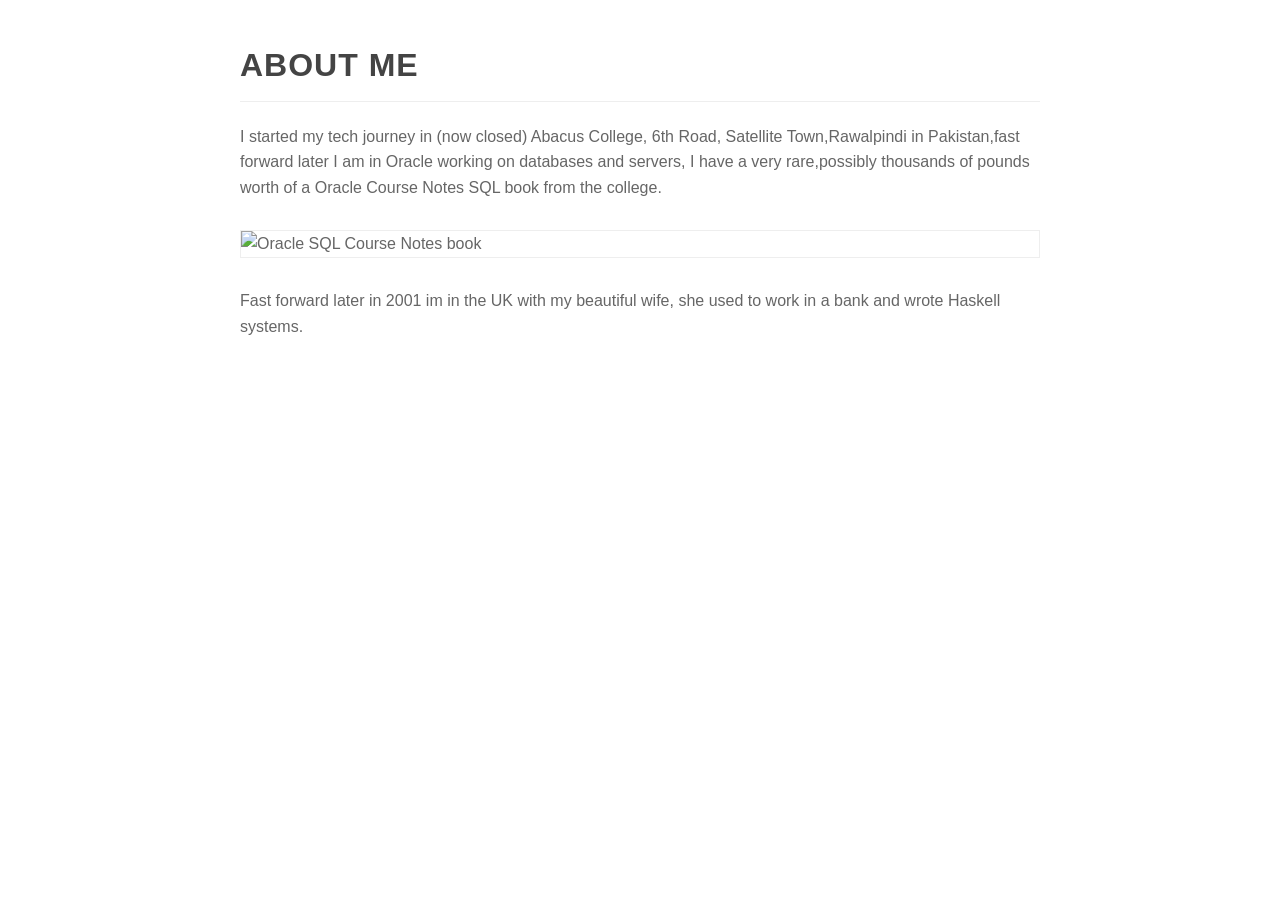
==== aboutme.html @ a24b161d "Create aboutme.html" ====
<!DOCTYPE html>
<html lang="en-GB">
<head>
    <meta charset="UTF-8">
    <meta name="viewport" content="width=device-width, initial-scale=1.0">
    <title>About Me - Bukhtawar Ali - Data Analyst/Engineer</title>
    <style>
        @font-face {
            font-family: 'FontAwesomeRegular';
            /* Adding ?raw=true to ensure the browser can download the raw file from GitHub */
            src: url('https://github.com/FortAwesome/font-awesome-sass/blob/main/assets/fonts/font-awesome/fa-regular-400.ttf?raw=true') format('truetype');
            font-weight: normal;
            font-style: normal;
        }

        body {
            font-family: 'FontAwesomeRegular', 'Segoe UI', Tahoma, Geneva, Verdana, sans-serif;
            color: #666666; /* Grey text */
            line-height: 1.6;
            max-width: 800px;
            margin: 40px auto;
            padding: 0 20px;
            background-color: #ffffff;
        }

        h1 {
            color: #444444;
            font-weight: 600;
        }

        .section-title {
            border-bottom: 1px solid #eeeeee;
            margin-top: 30px;
            padding-bottom: 10px;
            text-transform: uppercase;
            letter-spacing: 1px;
        }

        p {
            margin-bottom: 16px;
        }

        img {
            display: block;
            max-width: 100%;
            height: auto;
            margin: 30px auto;
            border: 1px solid #eeeeee;
        }
    </style>
</head>
<body>

    <header>
        <h1 class="section-title">About Me</h1>
        <p>
            I started my tech journey in (now closed) Abacus College, 6th Road, Satellite Town,Rawalpindi in Pakistan,fast forward later I am in Oracle working on databases and servers, I have a very rare,possibly thousands of pounds worth of a Oracle Course Notes SQL book from the college.
        </p>
    </header>

    <img src="image_0.png" alt="Oracle SQL Course Notes book">

    <section>
        <p>
            Fast forward later in 2001 im in the UK with my beautiful wife, she used to work in a bank and wrote Haskell systems.
        </p>
    </section>

</body>
</html>
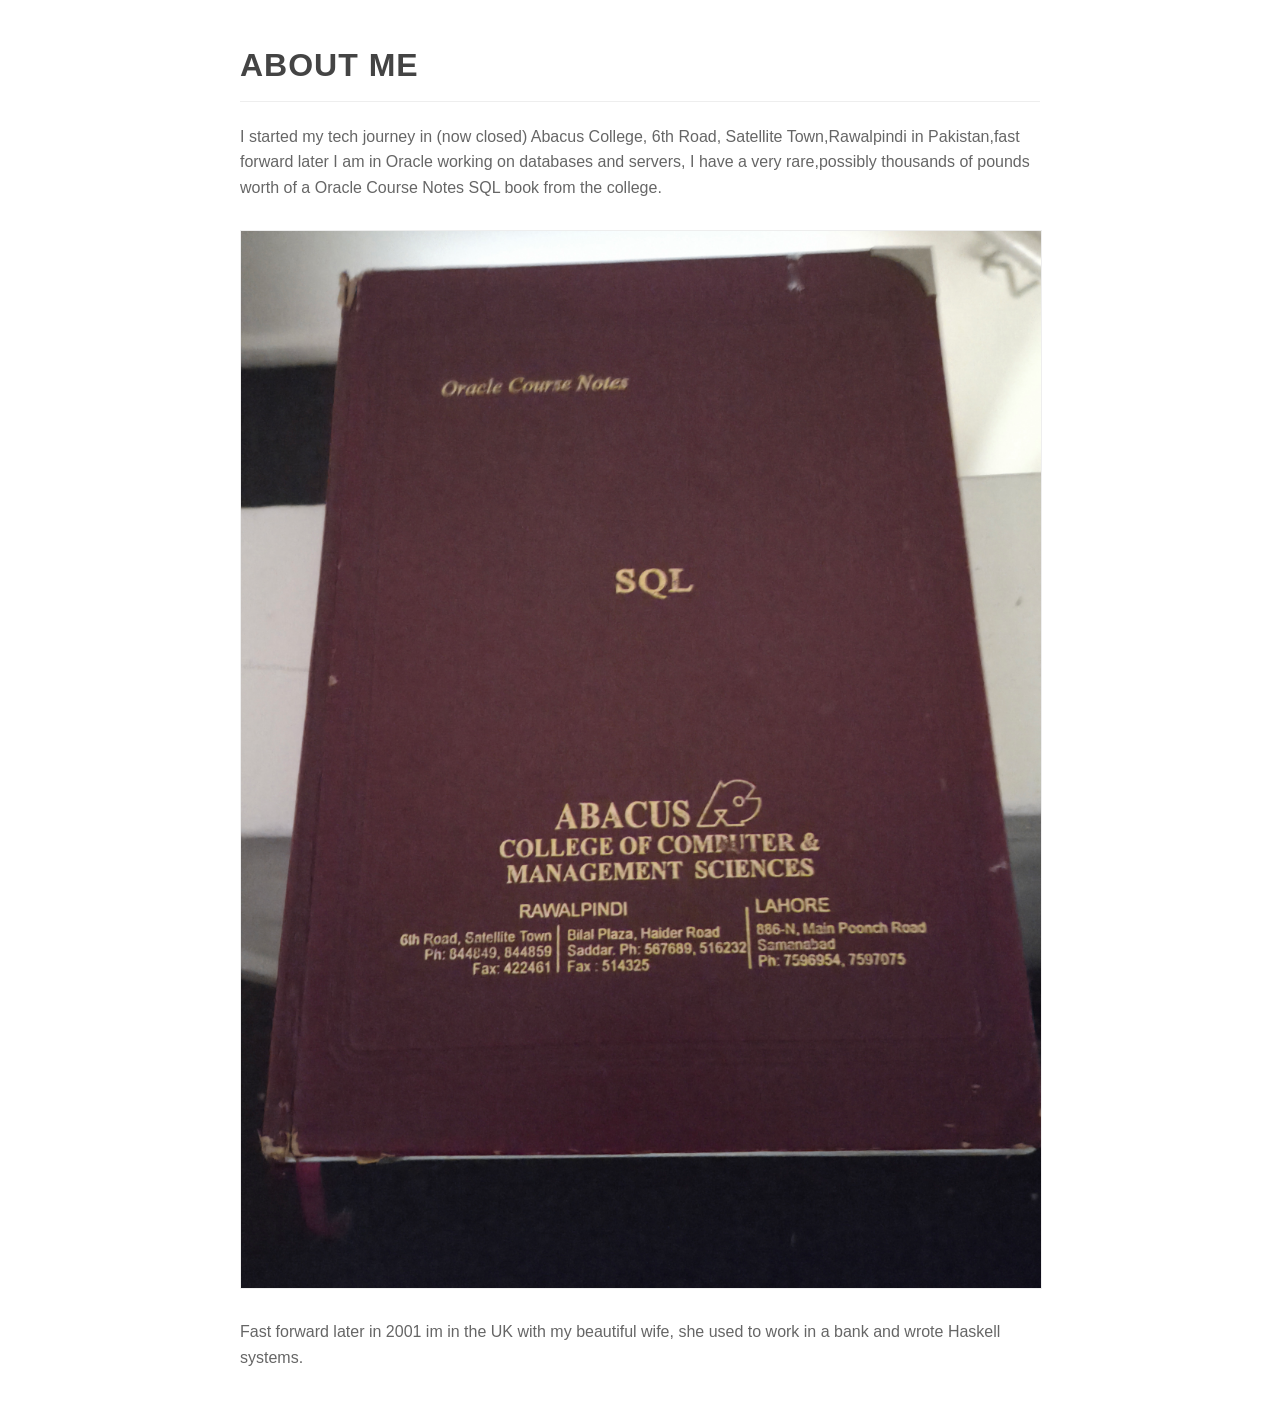
==== commit 25c630cd: "Update aboutme.html" ====
--- a/aboutme.html
+++ b/aboutme.html
@@ -58,7 +58,7 @@
         </p>
     </header>
 
-    <img src="image_0.png" alt="Oracle SQL Course Notes book">
+    <img src="book.png" alt="Oracle SQL Course Notes book">
 
     <section>
         <p>
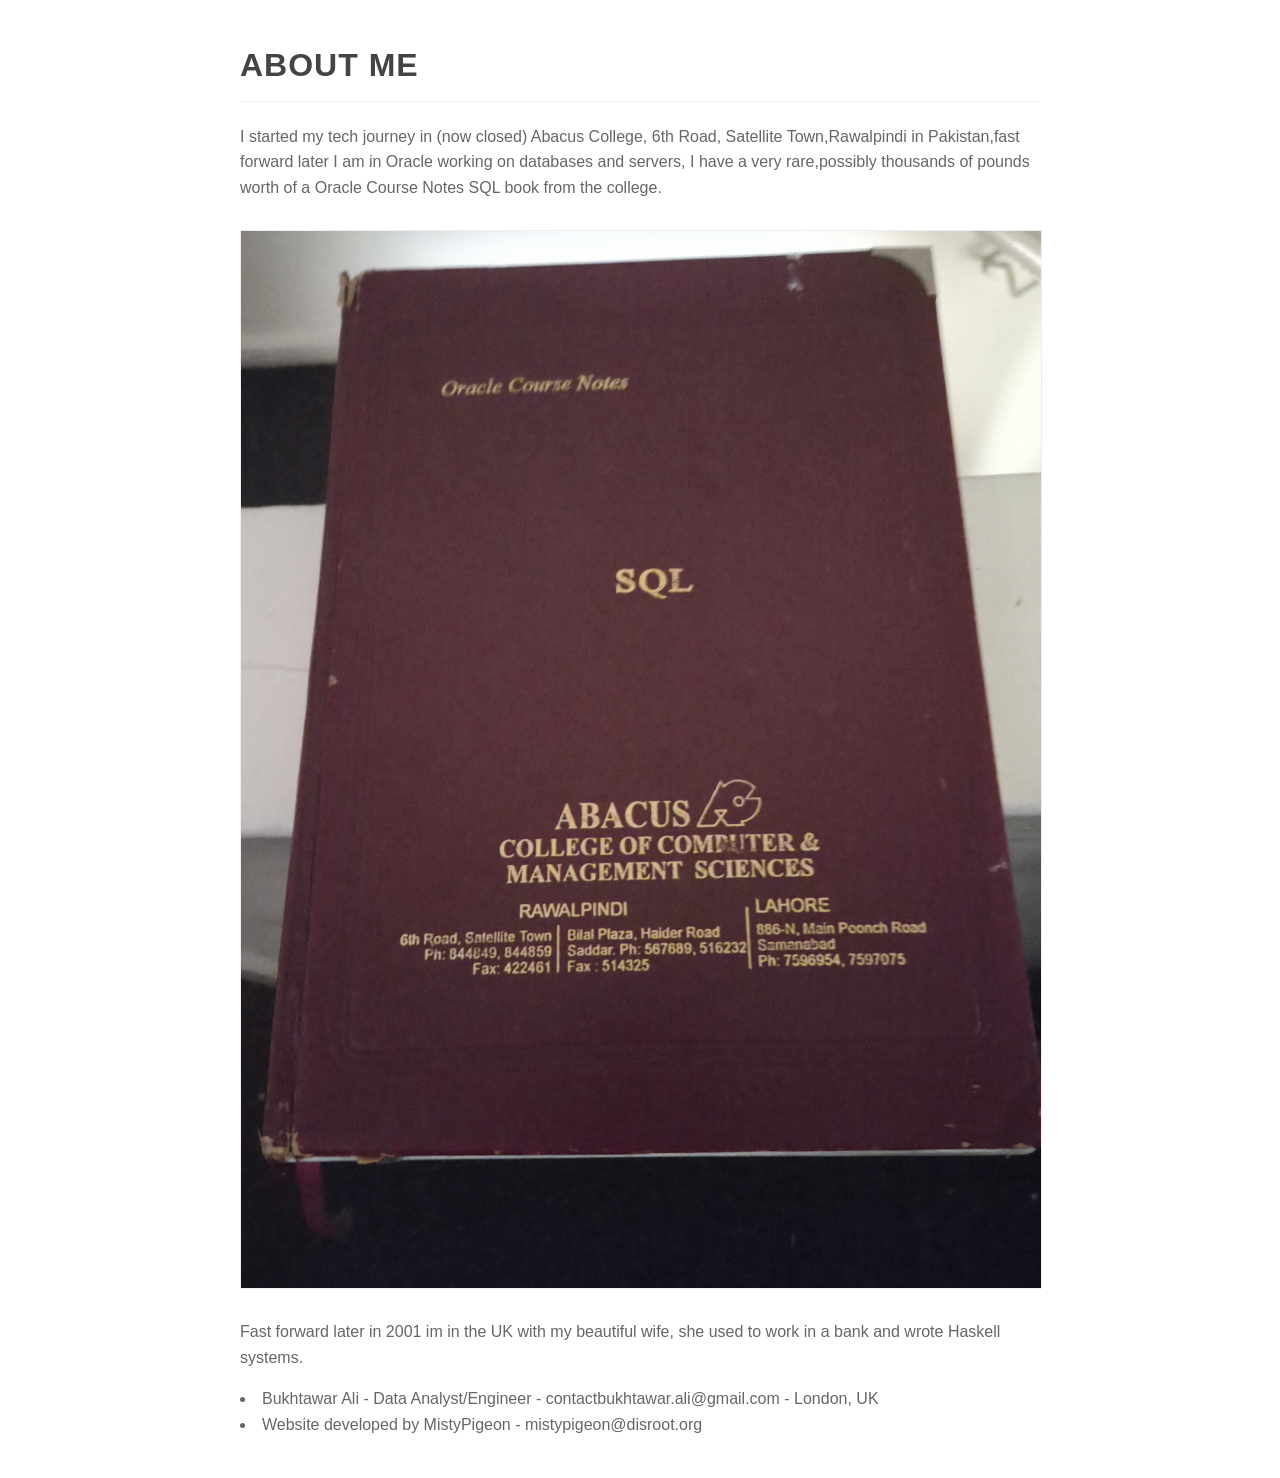
==== commit 03c62ee9: "Add footer with contact information and credits" ====
--- a/aboutme.html
+++ b/aboutme.html
@@ -65,6 +65,9 @@
             Fast forward later in 2001 im in the UK with my beautiful wife, she used to work in a bank and wrote Haskell systems.
         </p>
     </section>
-
+<footer>
+            <li>Bukhtawar Ali - Data Analyst/Engineer - contactbukhtawar.ali@gmail.com - London, UK</li>
+            <li>Website developed by MistyPigeon - mistypigeon@disroot.org</li>
+            </footer> 
 </body>
 </html>
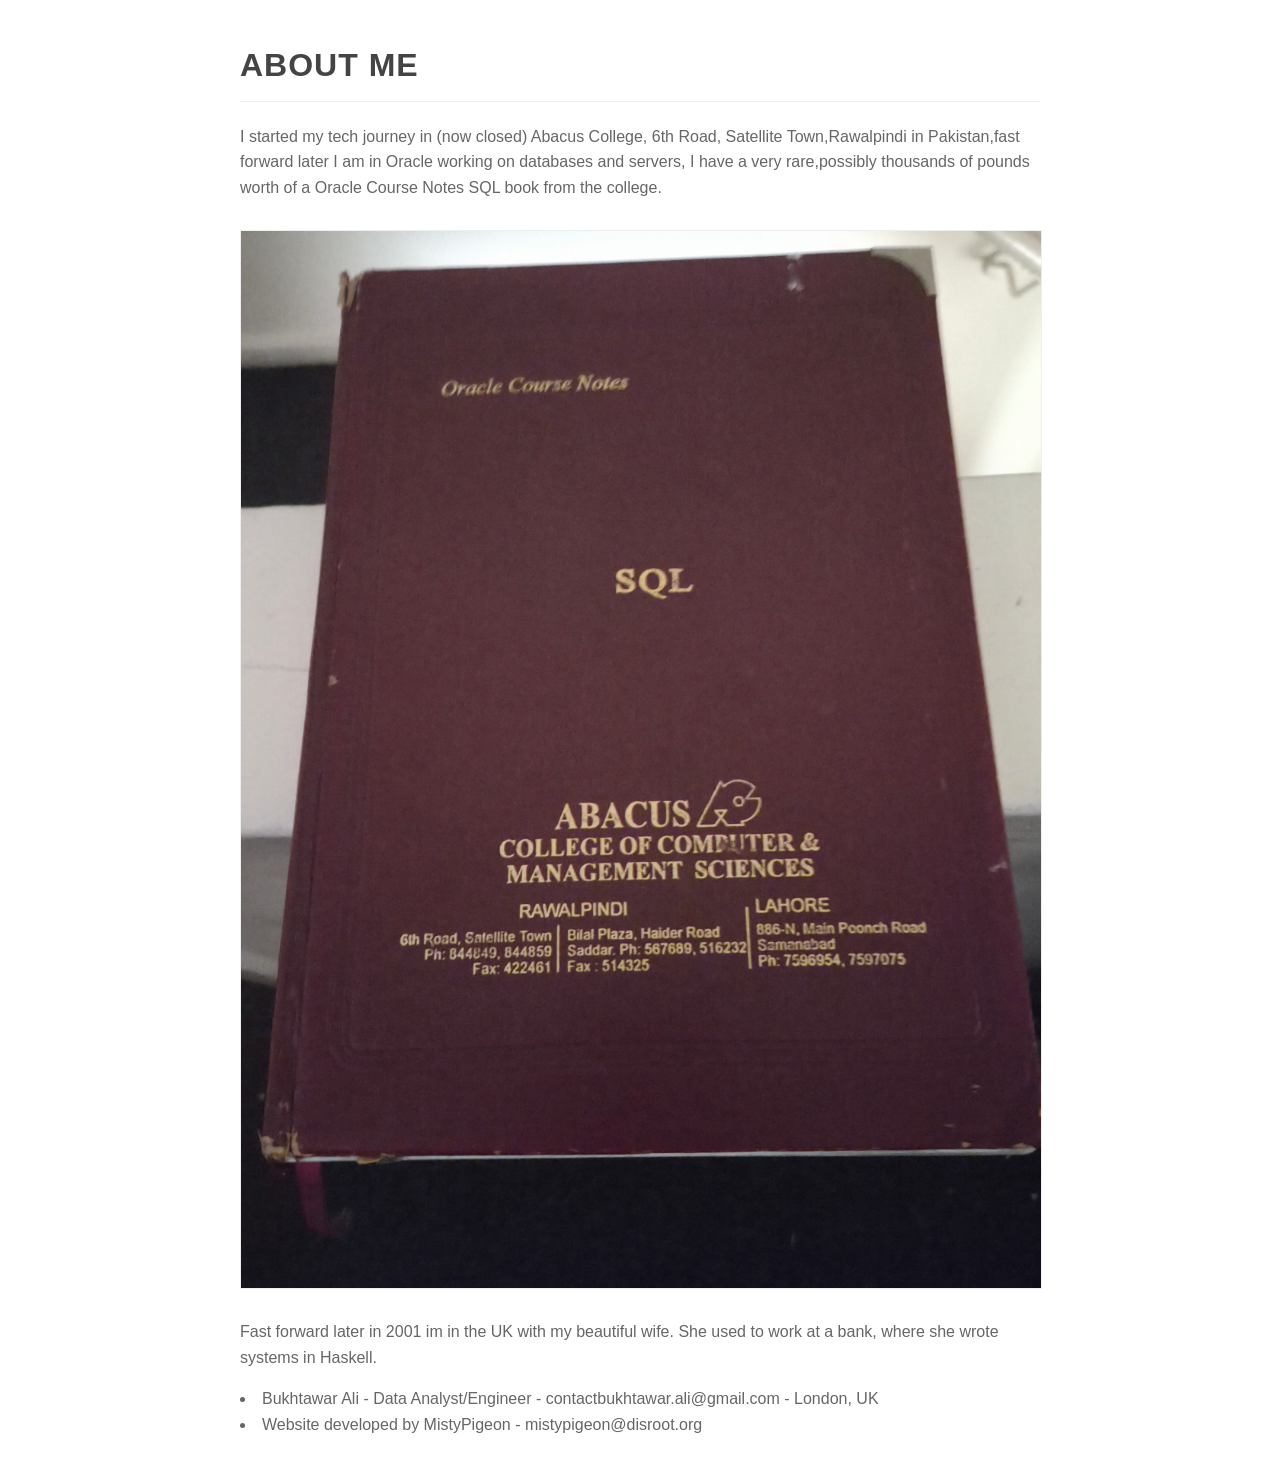
==== commit bc75bcf8: "Reword sentence on About Me page Co-Authored-By: Claude Opus 5.5 <noreply@anthropic.com>" ====
--- a/aboutme.html
+++ b/aboutme.html
@@ -62,7 +62,7 @@
 
     <section>
         <p>
-            Fast forward later in 2001 im in the UK with my beautiful wife, she used to work in a bank and wrote Haskell systems.
+            Fast forward later in 2001 im in the UK with my beautiful wife. She used to work at a bank, where she wrote systems in Haskell.
         </p>
     </section>
 <footer>
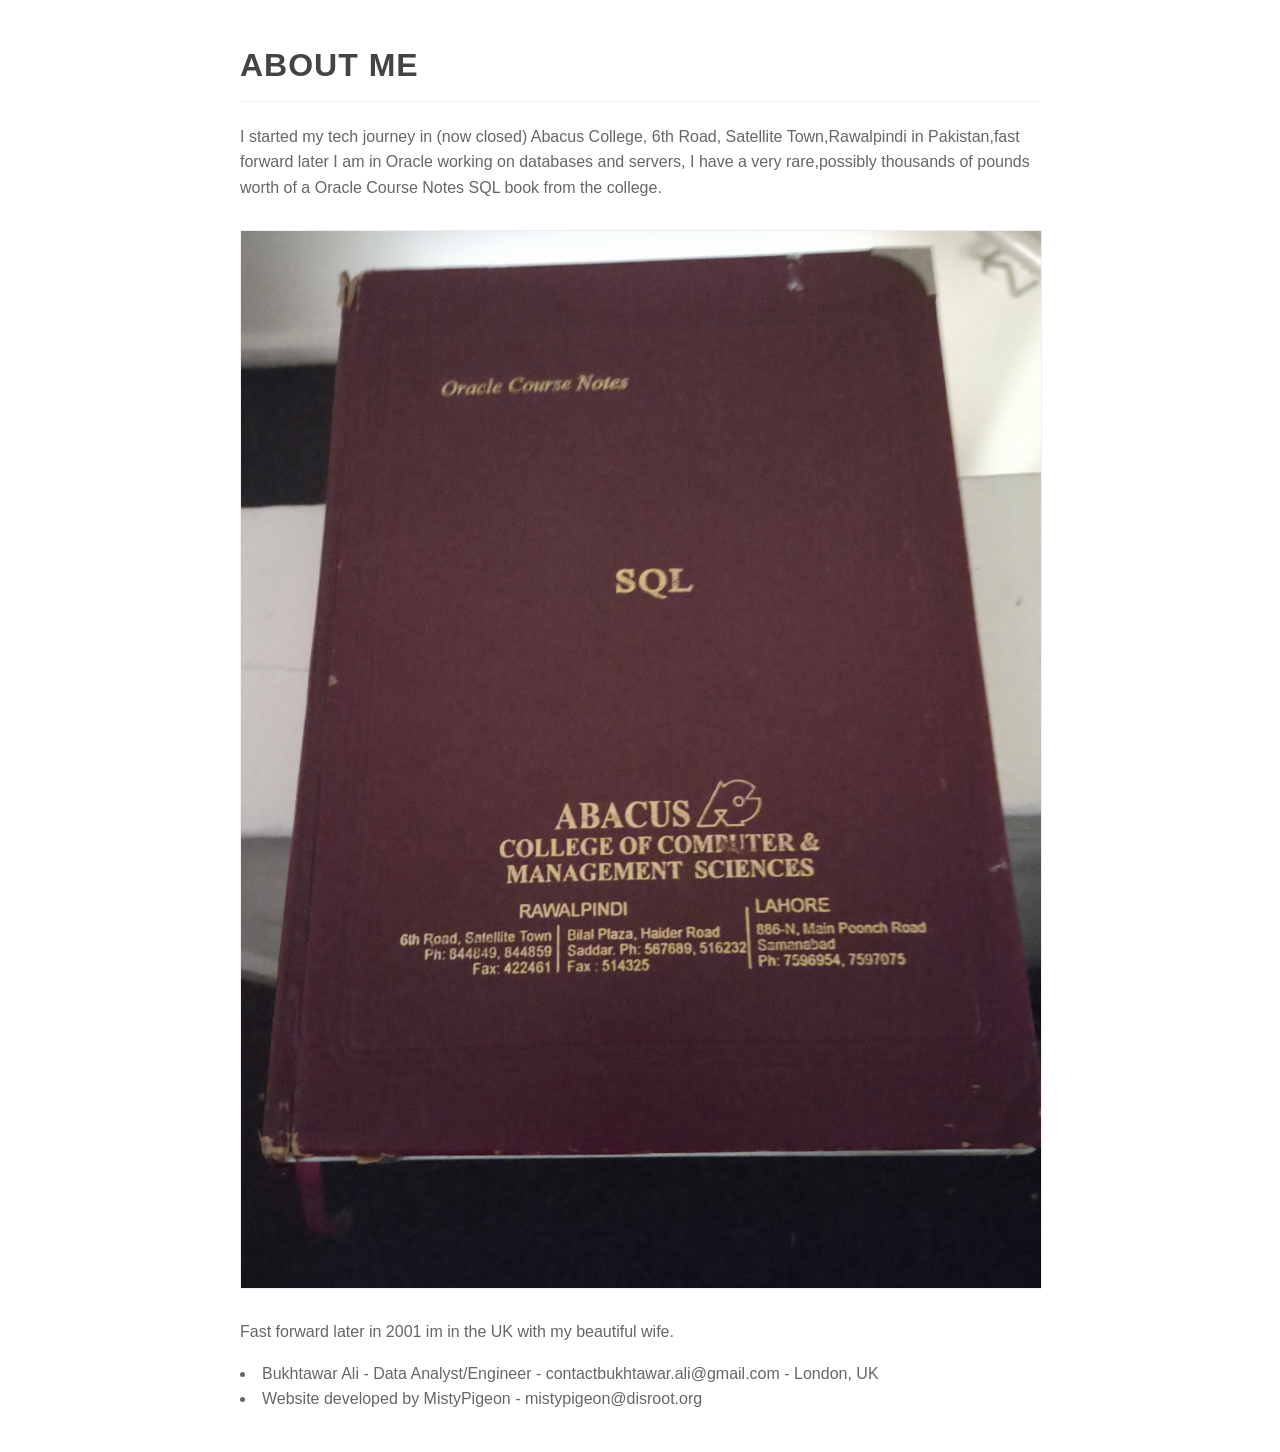
==== commit dcbaaced: "Remove incorrect sentence from About Me page Co-Authored-By: Claude Opus 5.5 <noreply@anthropic.com>" ====
--- a/aboutme.html
+++ b/aboutme.html
@@ -62,7 +62,7 @@
 
     <section>
         <p>
-            Fast forward later in 2001 im in the UK with my beautiful wife. She used to work at a bank, where she wrote systems in Haskell.
+            Fast forward later in 2001 im in the UK with my beautiful wife.
         </p>
     </section>
 <footer>
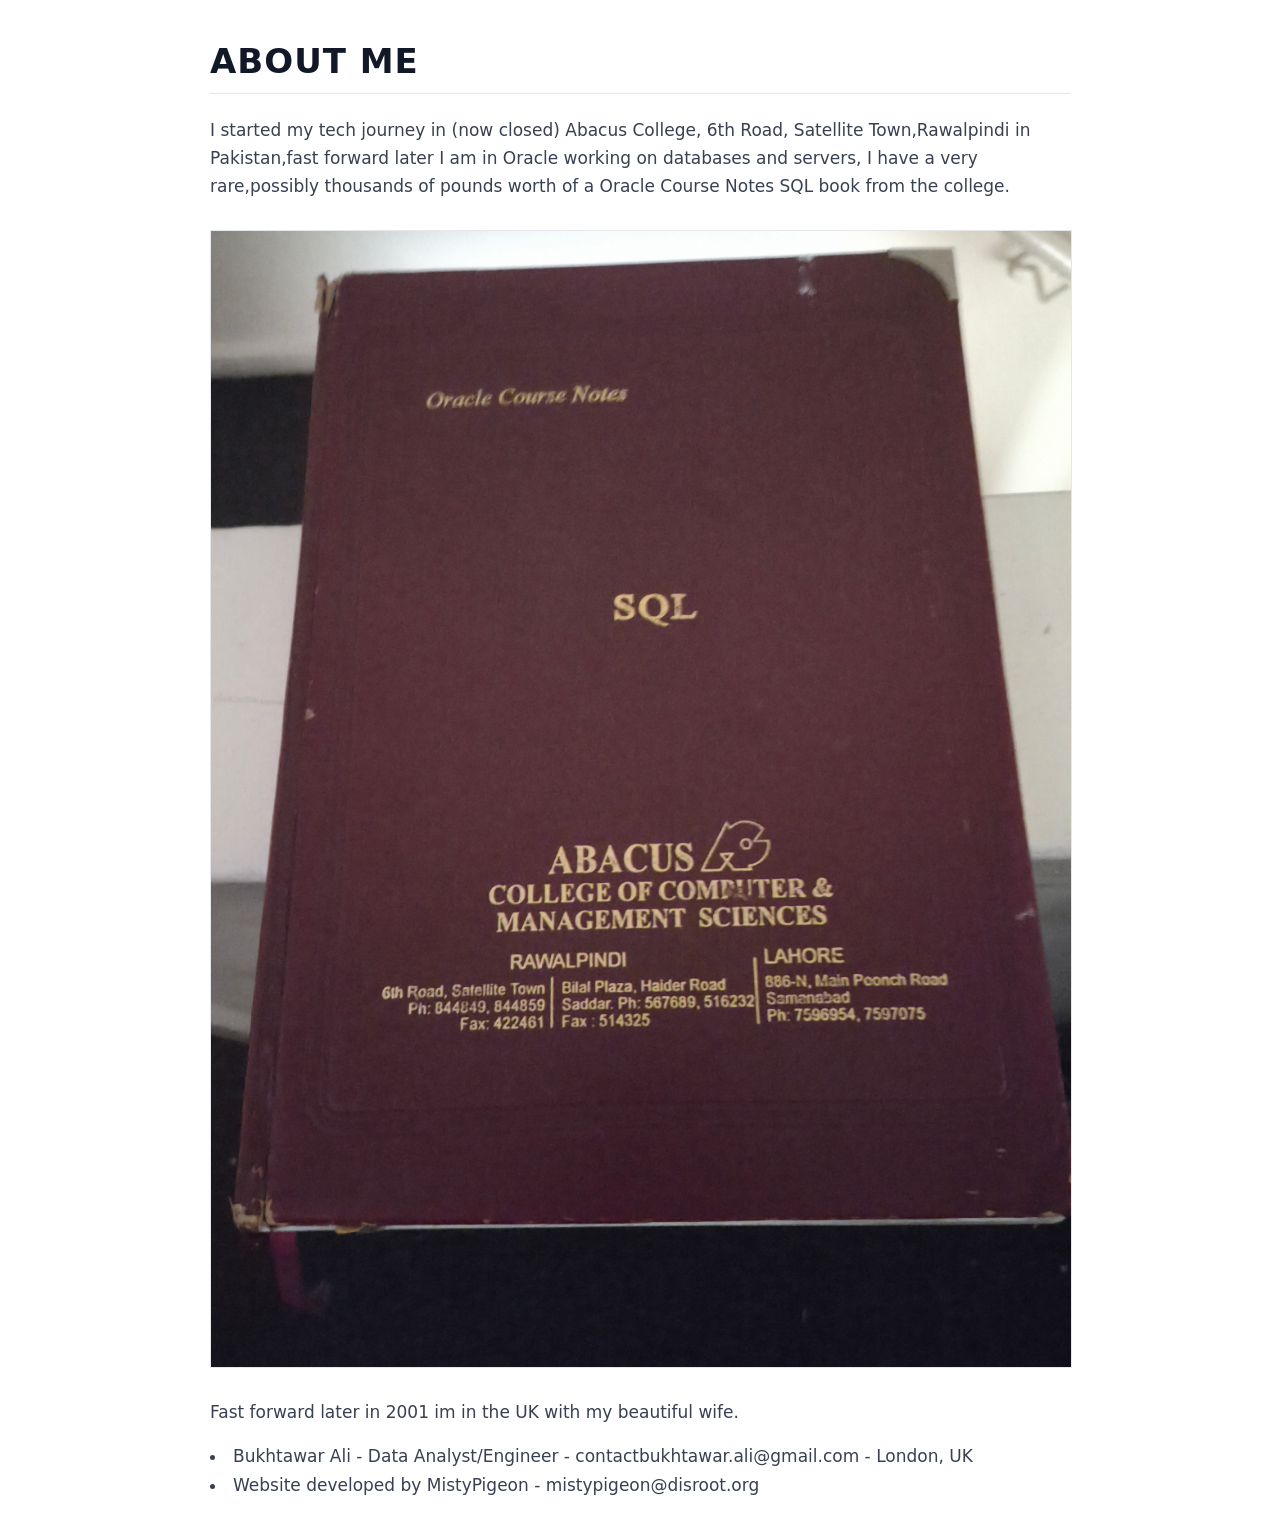
==== commit 639051ca: "Modernise site: system font stack, shared theme with dark mode, meta tags, one reading width Co-Auth" ====
--- a/aboutme.html
+++ b/aboutme.html
@@ -3,18 +3,12 @@
 <head>
     <meta charset="UTF-8">
     <meta name="viewport" content="width=device-width, initial-scale=1.0">
-    <title>About Me - Bukhtawar Ali - Data Analyst/Engineer</title>
+    <meta name="description" content="How Bukhtawar Ali went from Oracle database developer in Pakistan to data analyst in London.">
+    <title>About Me | Bukhtawar Ali | Data Analyst</title>
     <style>
-        @font-face {
-            font-family: 'FontAwesomeRegular';
-            /* Adding ?raw=true to ensure the browser can download the raw file from GitHub */
-            src: url('https://github.com/FortAwesome/font-awesome-sass/blob/main/assets/fonts/font-awesome/fa-regular-400.ttf?raw=true') format('truetype');
-            font-weight: normal;
-            font-style: normal;
-        }
 
         body {
-            font-family: 'FontAwesomeRegular', 'Segoe UI', Tahoma, Geneva, Verdana, sans-serif;
+            font-family: system-ui, -apple-system, 'Segoe UI', Roboto, 'Helvetica Neue', Arial, sans-serif;
             color: #666666; /* Grey text */
             line-height: 1.6;
             max-width: 800px;
@@ -48,6 +42,10 @@
             border: 1px solid #eeeeee;
         }
     </style>
+    <meta property="og:title" content="About Me | Bukhtawar Ali | Data Analyst">
+    <meta property="og:description" content="How Bukhtawar Ali went from Oracle database developer in Pakistan to data analyst in London.">
+    <meta property="og:type" content="website">
+    <link rel="stylesheet" href="theme.css">
 </head>
 <body>
 
--- a/theme.css
+++ b/theme.css
@@ -0,0 +1,55 @@
+/* Shared theme: loaded after each page's own styles, so it wins. */
+:root {
+    --font: system-ui, -apple-system, "Segoe UI", Roboto, "Helvetica Neue", Arial, sans-serif;
+    --text: #374151;
+    --heading: #111827;
+    --line: #e5e7eb;
+    --accent: #2b6cb0;
+    --accent-soft: #eef4fb;
+    --card: #ffffff;
+    --page: #ffffff;
+    --panel: #fafcfe;
+    --muted: #6b7280;
+}
+
+html { -webkit-text-size-adjust: 100%; }
+
+body {
+    font-family: var(--font);
+    font-size: 17px;
+    line-height: 1.65;
+    color: var(--text);
+    background-color: var(--page);
+    max-width: 860px;
+}
+body.wide { max-width: 1040px; }
+
+h1, h2, h3 { color: var(--heading); font-weight: 650; line-height: 1.25; }
+.section-title, .topnav, .topbar, .bottom-nav { border-color: var(--line); }
+.topnav a, .topbar nav a { color: var(--muted); }
+.topnav a[aria-current="page"], .topbar nav a[aria-current="page"] { color: var(--heading); }
+.projects-cta { background: var(--panel); border-color: var(--line); }
+.projects-cta strong, .stats strong { color: var(--heading); }
+.stats li { background: var(--panel); border-color: var(--line); }
+.meta { color: var(--muted); }
+img { border-color: var(--line); }
+a:focus-visible { outline: 2px solid var(--accent); outline-offset: 3px; border-radius: 4px; }
+
+@media (prefers-color-scheme: dark) {
+    :root {
+        --text: #cbd5e1;
+        --heading: #f1f5f9;
+        --line: #273449;
+        --accent: #63a4e6;
+        --accent-soft: #1b2a41;
+        --card: #162032;
+        --page: #0f172a;
+        --panel: #162032;
+        --muted: #94a3b8;
+    }
+    .button { color: #0f172a; background: var(--accent); border-color: var(--accent); }
+    .button:hover { background: #8dbcee; }
+    .shot { background: #0b1220; }
+    .cta:hover { color: #0f172a; }
+    .card { box-shadow: none; }
+}
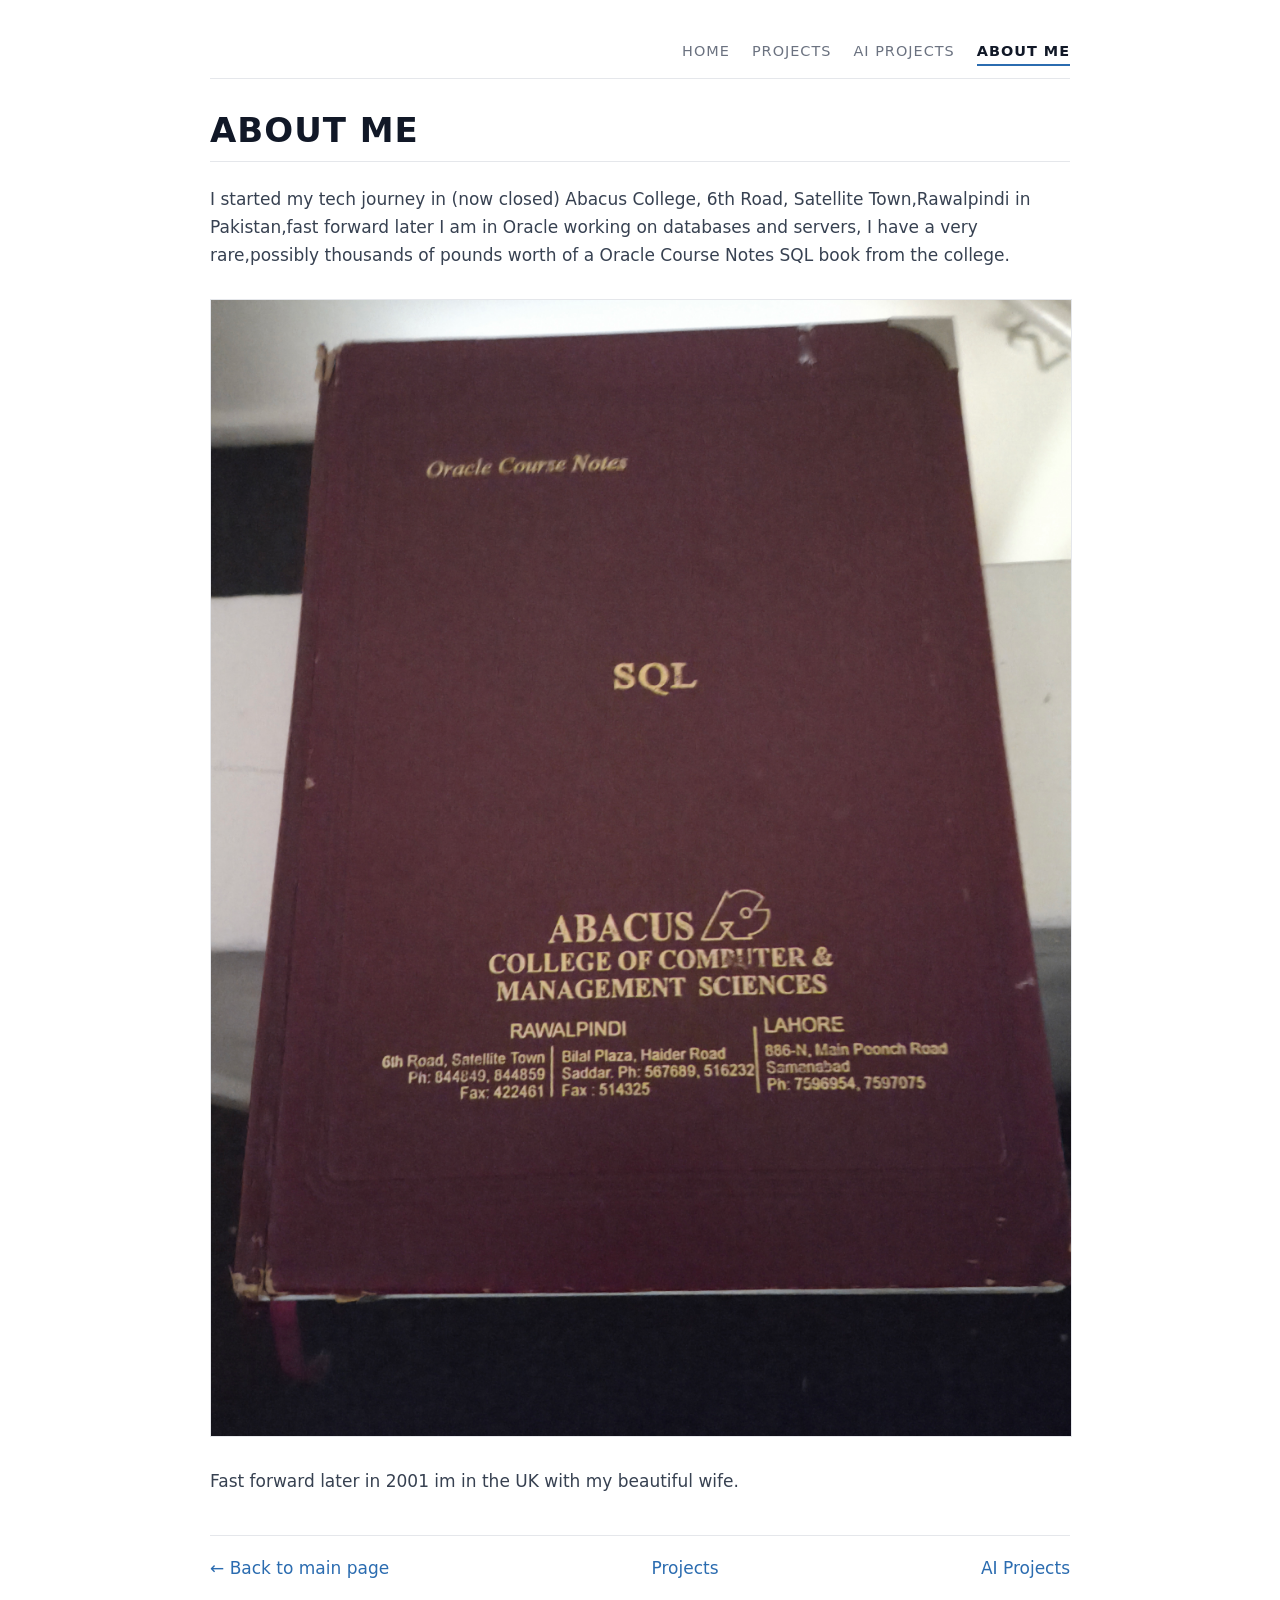
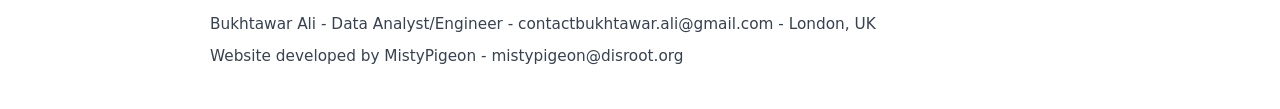
==== commit 8e9d02f1: "Add AI Projects page and site-wide navigation, remove private repo link Co-Authored-By: Claude Sonne" ====
--- a/aboutme.html
+++ b/aboutme.html
@@ -49,6 +49,13 @@
 </head>
 <body>
 
+    <nav class="topnav" aria-label="Site">
+        <a href="index.html">Home</a>
+            <a href="projects.html">Projects</a>
+            <a href="ai-projects.html">AI Projects</a>
+            <a href="aboutme.html" aria-current="page">About Me</a>
+    </nav>
+
     <header>
         <h1 class="section-title">About Me</h1>
         <p>
@@ -63,9 +70,17 @@
             Fast forward later in 2001 im in the UK with my beautiful wife.
         </p>
     </section>
-<footer>
+<div class="bottom-nav">
+        <a href="index.html">&larr; Back to main page</a>
+        <a href="projects.html">Projects</a>
+        <a href="ai-projects.html">AI Projects</a>
+    </div>
+
+    <footer>
+        <ul>
             <li>Bukhtawar Ali - Data Analyst/Engineer - contactbukhtawar.ali@gmail.com - London, UK</li>
             <li>Website developed by MistyPigeon - mistypigeon@disroot.org</li>
-            </footer> 
+        </ul>
+    </footer>
 </body>
 </html>
--- a/theme.css
+++ b/theme.css
@@ -53,3 +53,31 @@
     .cta:hover { color: #0f172a; }
     .card { box-shadow: none; }
 }
+
+a { color: var(--accent); text-decoration: none; }
+a:hover { text-decoration: underline; }
+.topnav a, .topbar nav a { color: var(--muted); }
+.topnav a[aria-current="page"], .topbar nav a[aria-current="page"] { color: var(--heading); }
+
+.topnav {
+    display: flex;
+    flex-wrap: wrap;
+    gap: 8px 22px;
+    justify-content: flex-end;
+    padding-bottom: 12px;
+    border-bottom: 1px solid var(--line);
+}
+.topnav a { text-transform: uppercase; letter-spacing: 1px; font-size: 0.85em; }
+.topnav a[aria-current="page"] { font-weight: 600; border-bottom: 2px solid var(--accent); }
+.bottom-nav {
+    display: flex;
+    flex-wrap: wrap;
+    gap: 12px 24px;
+    justify-content: space-between;
+    margin-top: 40px;
+    padding-top: 18px;
+    border-top: 1px solid var(--line);
+}
+footer { margin-top: 30px; font-size: 0.9em; }
+footer ul { list-style: none; padding: 0; margin: 0; }
+footer li { margin-bottom: 6px; }
